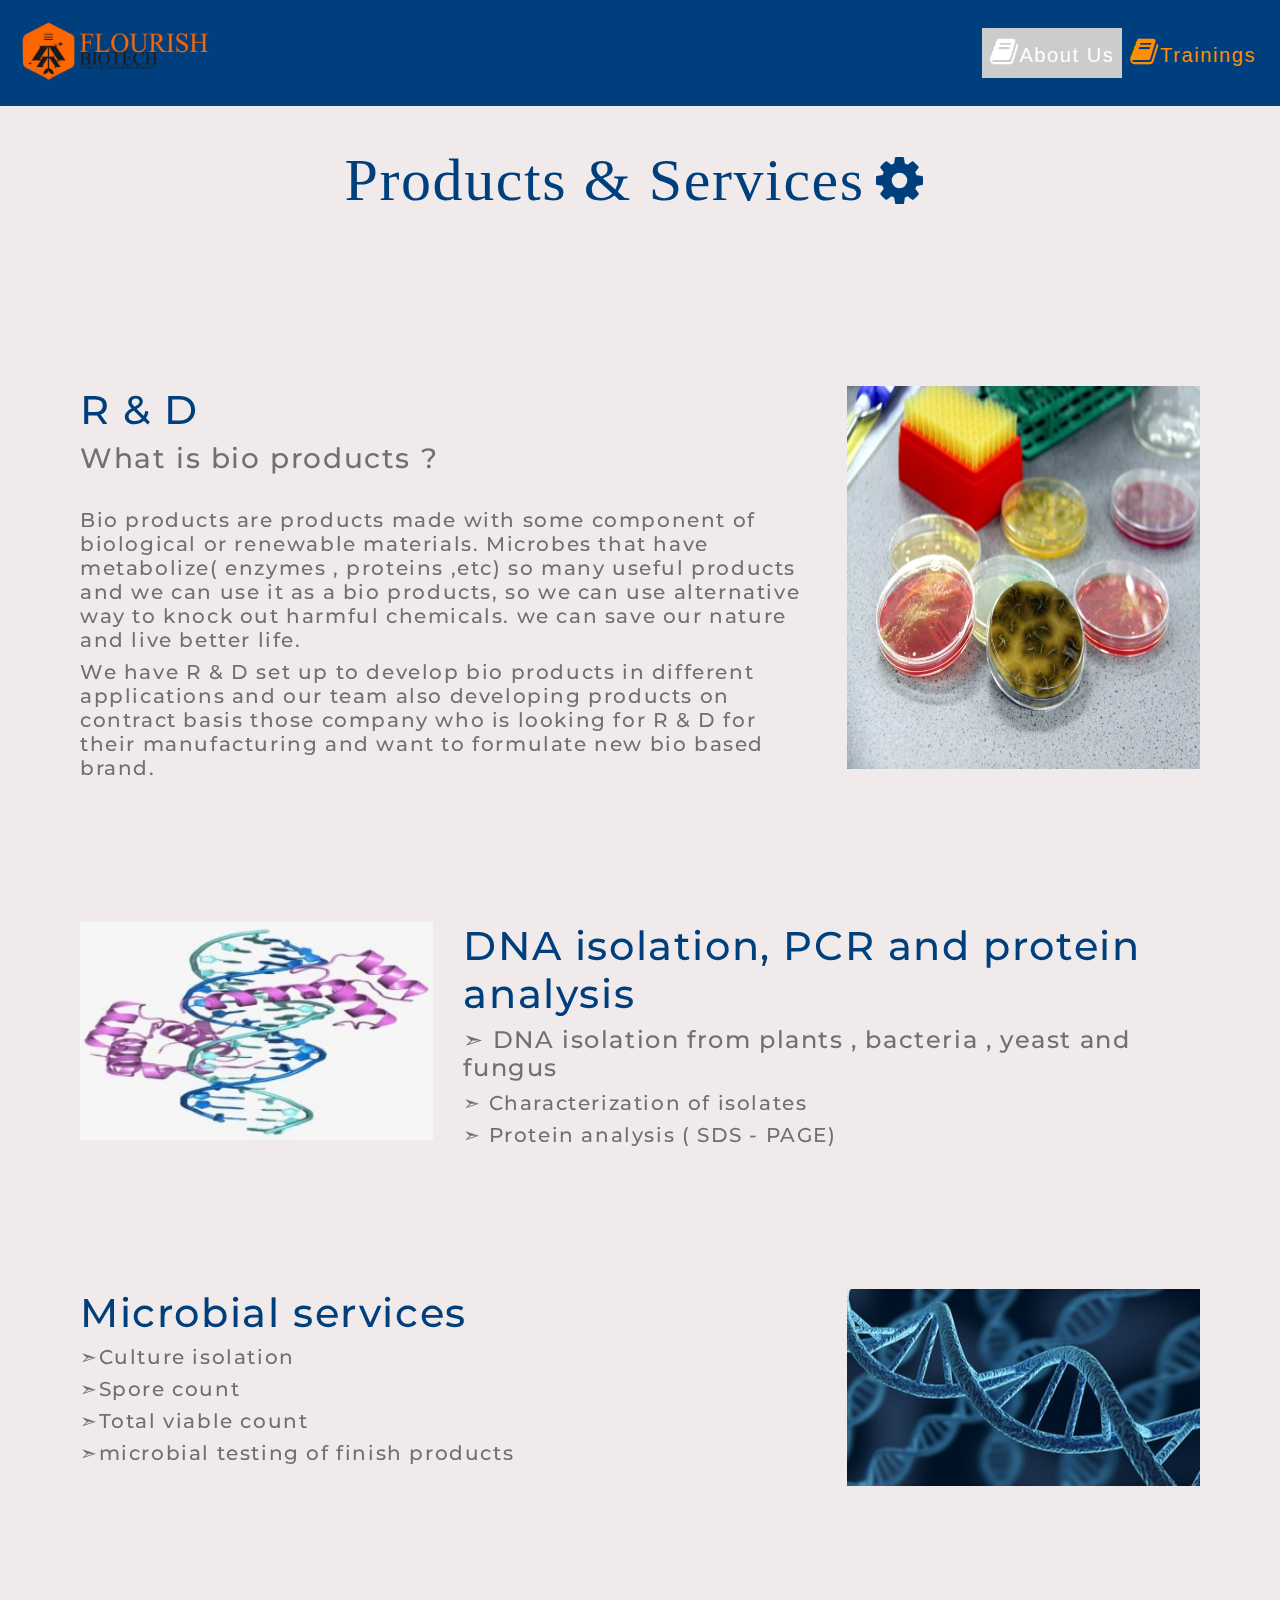
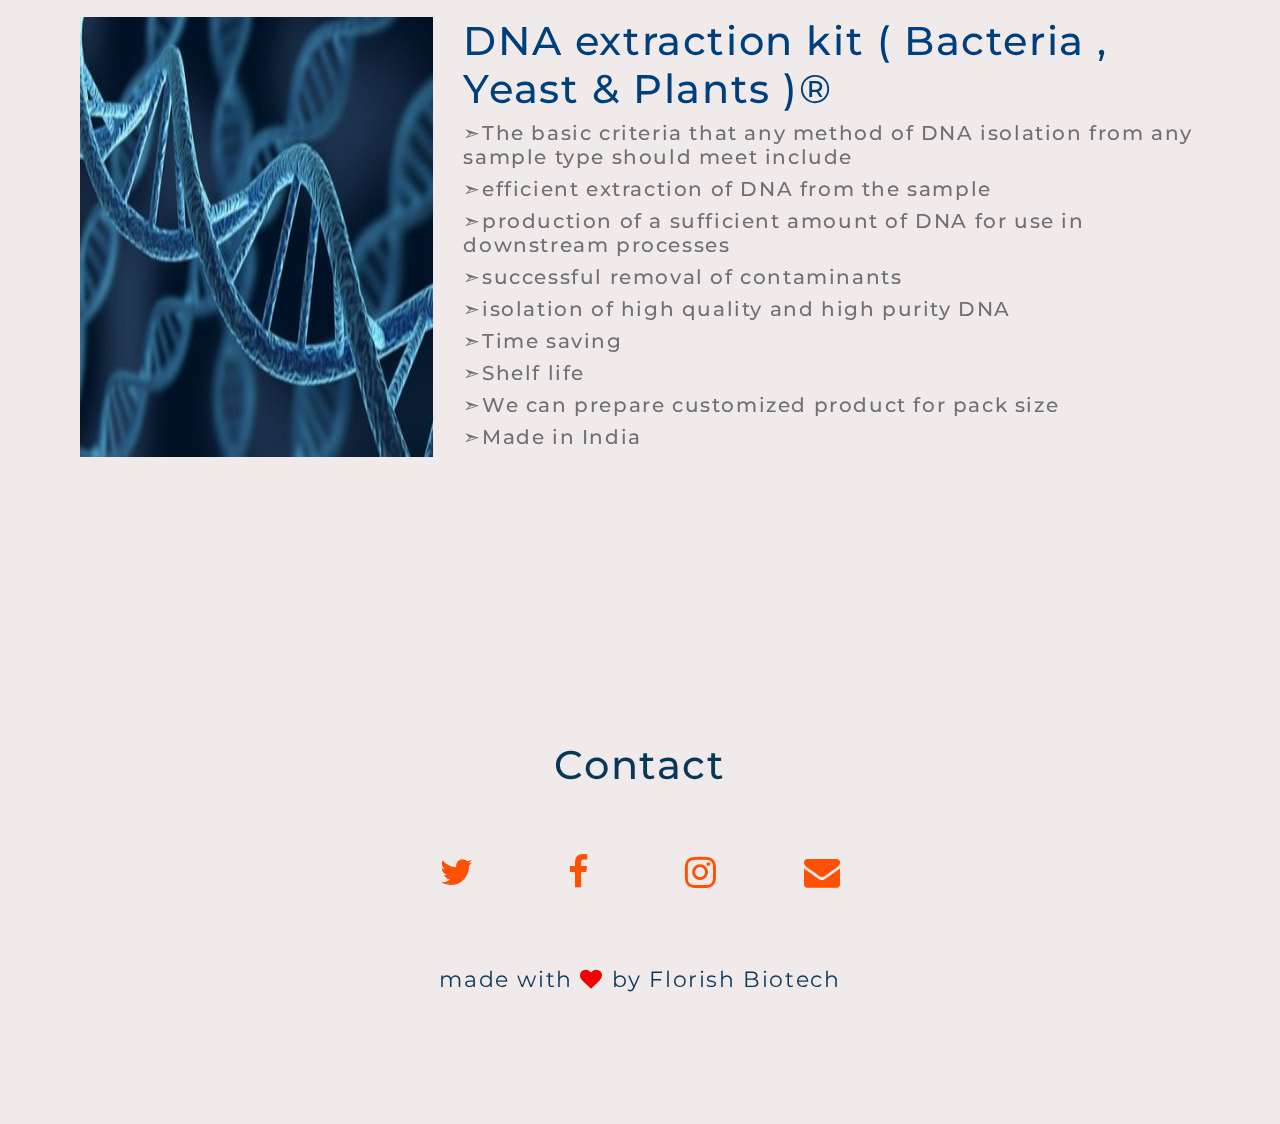
==== services.html @ 5c21b382 "csss" ====
<html>
  <head>
      <title>FLORISH BIOTECH</title>
      <meta charset="utf-8">
      <meta name="viewport" content="width=device-width, initial-scale=1">

      <script src="https://code.jquery.com/jquery-3.4.1.slim.min.js"
      integrity="sha256-pasqAKBDmFT4eHoN2ndd6lN370kFiGUFyTiUHWhU7k8=" crossorigin="anonymous"></script>
      <link href='https://fonts.googleapis.com/css?family=Montserrat' rel='stylesheet'>
      
       <!--icon-->

      <link rel="stylesheet" href="https://cdnjs.cloudflare.com/ajax/libs/font-awesome/4.7.0/css/font-awesome.min.css">

      <!-- Bootstrap File -->
      <link href="https://stackpath.bootstrapcdn.com/bootstrap/4.4.1/css/bootstrap.min.css" rel="stylesheet"
          integrity="sha384-Vkoo8x4CGsO3+Hhxv8T/Q5PaXtkKtu6ug5TOeNV6gBiFeWPGFN9MuhOf23Q9Ifjh" crossorigin="anonymous">
      <script src="https://stackpath.bootstrapcdn.com/bootstrap/4.4.1/js/bootstrap.min.js"
          integrity="sha384-wfSDF2E50Y2D1uUdj0O3uMBJnjuUD4Ih7YwaYd1iqfktj0Uod8GCExl3Og8ifwB6"
          crossorigin="anonymous"></script>

      <!--custom css-->    
      <link rel="stylesheet" href="css/main.css">
  </head>
  <body>
   <!--nav bar-->

   <header class="header-menu" style="margin-top: 9rem;">

      <nav class="navbar fixed-top navbar-expand-lg navbar-dark" style="background-color: #003f7d;">
          
          <div class="brand-centered">
          <a class="navbar-brand" href="index.html">
              <img src="images/Capture.JPG" width="200" height="80" margin-left="50px" alt="">
          </a>
          </div>
          
          <button class="navbar-toggler" type="button" data-toggle="collapse" data-target="#navbarNav">
              <span class="navbar-toggler-icon"></span>
          </button>
          <div class="collapse navbar-collapse" id="navbarNav">
              <ul class="navbar-nav">
                <li class="nav-item active">
                  <a class="nav-link" href="index.html"><i class="fa fa-book" aria-hidden="true"></i><span style="font-size:20px;">About Us</span>
                       </a>
                </li>
                <li class="nav-item">
                  <a class="nav-link" href="training.html"><i class="fa fa-book" aria-hidden="true"></i><span style="font-size:20px;">Trainings</span></a>
                </li>
               
              </ul>
            </div>
      </nav>
     
  </header>
  <!--grid-->
  <Center><h1 style="font-family: CustomFont; font-size:60px;">Products & Services<i class="fa fa-cog fa-spin fa-6x fa-fw" style= "font-size:55px;" aria-hidden="true"></i></h1></Center>
  <section class="ftco-section about-section">
            
    <div id="about" class="container-fluid">
        <div class="row">
          <div class="col-lg-8 col-sm-12"> 
            <h1><span>R & D</h1>          
            <h3 style="color: #707070;"> What is bio products ?</h3><br>
            <h5 style="color: #707070;"> Bio products are products made with some component of biological or renewable materials. Microbes that have metabolize( enzymes , proteins ,etc) so many useful products and we can use it as a bio products, so we can use alternative way to knock out harmful chemicals. we can save our nature and live better life.</h5>
            <h5 style="color: #707070;">We have R & D set up to develop bio products in different applications and our team also developing products on contract basis those company who is looking for R & D for their manufacturing and want to formulate  new bio based brand.</h5><br> 
          </div>
          <div class="col-lg-4 col-sm-12">
            <span> <a href="#"></a>
              <img src="images/1.jpg" id="main" width="100%" height="90%" alt=""></a></span>
          </div>
          
        </div>
      </div>
      <div id="about" class="container-fluid">
        <div class="row">
          
            <div class="col-lg-4 col-sm-12">
              <span> <a href="#"></a>
                <img src="images/2.jpg" id="main" width="100%"  alt=""></a></span>
            </div><br>
            <div class="col-lg-8 col-sm-12">
            <h1>DNA isolation, PCR and protein analysis</h1>
            <h4 style="color: #707070;"> <span>&#10147;</span>	DNA isolation from plants , bacteria , yeast and fungus </h4>
            <h5 style="color: #707070;"> <span>&#10147;</span>	Characterization of isolates </h5>
            <h5 style="color: #707070;"> <span>&#10147;</span>	Protein analysis ( SDS - PAGE)</h5><br> 
          </div>
          
          
        </div>
      </div>

      <div id="about" class="container-fluid">
        <div class="row">
          <div class="col-lg-8 col-sm-12">
            <h1>Microbial services</h1>
            <h5 style="color: #707070;"><span>&#10147;</span>Culture isolation </h5>
            <h5 style="color: #707070;"><span>&#10147;</span>Spore count </h5>
            <h5 style="color: #707070;"><span>&#10147;</span>Total viable count </h5>
            <h5 style="color: #707070;"><span>&#10147;</span>microbial testing of finish products  </h5><br> 
          </div>
          <div class="col-lg-4 col-sm-12">
            <span> <a href="#"></a>
              <img src="images/3.jpg" id="main" width="100%" height="90%" alt=""></a></span>
          </div>
          
        </div>
      </div>

      <div id="about" class="container-fluid">
        <div class="row">
          
            <div class="col-lg-4 col-sm-12">
              <span> <a href="#"></a>
                <img src="images/3.jpg" id="main" width="100%" height="100%" alt=""></a></span>
            </div>
            <div class="col-lg-8 col-sm-12">
            <h1>DNA extraction kit ( Bacteria , Yeast &  Plants )<span>&#174;</span></h1>
            <h5 style="color: #707070;"><span>&#10147;</span>The basic criteria that any method of DNA isolation from any sample type should meet include</h5>
            <h5 style="color: #707070;"><span>&#10147;</span>efficient extraction of DNA from the sample</h5>
            <h5 style="color: #707070;"><span>&#10147;</span>production of a sufficient amount of DNA for use in downstream processes</h5>
            <h5 style="color: #707070;"><span>&#10147;</span>successful removal of contaminants</h5>
            <h5 style="color: #707070;"><span>&#10147;</span>isolation of high quality and high purity DNA</h5>
            <h5 style="color: #707070;"><span>&#10147;</span>Time saving </h5>
            <h5 style="color: #707070;"><span>&#10147;</span>Shelf life </h5>
            <h5 style="color: #707070;"><span>&#10147;</span>We can prepare customized product for pack size </h5>
            <h5 style="color: #707070;"><span>&#10147;</span>Made in India</h5>
          </div>
          
          
        </div>
      </div>
    </section>

   

    


 

<!--footer section-->
<section id="footer">
<footer class="ftco-footer ftco-bg-dark ftco-section " >
  <div class="container-2">
    <div class="row mb-5 justify-content-center">
      <div class="col-md-5 text-center">
        
        <div class="ftco-footer-widget">
          <h2 class="mb-3"><span style=" font-size:40px; color: #093758;">Contact</span></h2>
        </div>
      </div>
    </div>
    <div class="row">
      <div class="col-md-12 text-center">
        <div class="ftco-footer-widget mb-4">
          <div class="icon-bar-2">
              <div class="d-flex justify-content-center">
              <a href=""><i class="fa fa-twitter"></i></a> 
              <a href=""><i class="fa fa-facebook"></i></a> 
              <a href=""><i class="fa fa-instagram"></i></a>
              <a href=""><i class="fa fa-envelope"></i></a> 
              </div>
            </div>
        </div>
      </div>
    </div>
    <div class="container-4 mt-xl-">
      <div class="row pt-xl-5">
        <div class="col-md-12 text-center">
          <p style="font-size:22px; color: #093758;">
  made with <i class="fa fa-heart" aria-hidden="true" style="color:#ee0606;"></i> by Florish Biotech
          </p>
        </div>
      </div>
      </div>

  </div>
</footer>
</section>


    <script src="js/main.js"></script>
    <script src="js/scrollax.min.js"></script>
    <script src="js/bootstrap.min.js"></script>
    <script src="js/jquery.min.js"></script>
  </body>
  </html>
---- css/main.css ----
* {
  box-sizing: border-box;
}




  .card:hover .overlay {
    -webkit-transform: scale(1);
    -ms-transform: scale(1);
    transform: scale(1);
    object-fit: fill;
  }
  .overlay {
    position: absolute;
    bottom: 0;
    left: 0;
    right: 0;
    background-color: #008CBA;
    overflow: hidden;
    width: 100%;
    height: 100%;
    -webkit-transform: scale(0);
    -ms-transform: scale(0);
    transform: scale(0);
    -webkit-transition: .3s ease;
    transition: .3s ease;
  }

body{
    padding: 0;
    background-color:rgb(240, 234, 234);
    color: #808080;
    letter-spacing: 0.1rem;
    margin: 0;
    height: 100%;
    font-family:"Montserrat" ;
}
.container{
    transform: translate(-50%, -50%);
    top: 50%;
    left: 50%;
    display: block;
    position: absolute;
    max-width: 300px;
  }

html{
    scroll-behavior: smooth;
    height: 100%;
}
h1{
  color: #003f7d;
}


.header-menu{
        font-family: 'Poppins', sans-serif;
}

.header-menu .navbar-brand{
    font-size: 100px;
    color: #707070;
    
}

.header-menu .navbar-nav .nav-link{
    font-size:30px;
    font-weight: 400;
    color: #ff8e00;
}

.header-menu .navbar-expand-lg .navbar-collapse{
    justify-content: flex-end;
}

.navbar-collapse{
    text-align: center;
}

.header-menu .navbar-nav  .button:hover{
    background: white;
}
.container-fluid {
    padding: 60px 50px;
    padding-top: 50px;
  }
  
  .dot {
    cursor: pointer;
    height: 15px;
    width: 15px;
    margin: 0 2px;
    background-color: #bbb;
    border-radius: 50%;
    display: inline-block;
    transition: background-color 0.6s ease;
  }
  .dot-container {
    text-align: center;
    padding: 20px;
    background: #152226;
}
.prev:hover, .next:hover {
    background-color: rgba(0,0,0,0.8);
  }
  .next {
    position: absolute;
    right: 0;
    border-radius: 3px 0 0 3px;
  }
  .prev, .next {
    cursor: pointer;
    position: absolute;
    top: 50%;
    width: auto;
    margin-top: -30px;
    padding: 16px;
    color: rgb(82, 74, 74);
    font-weight: bold;
    font-size: 20px;
    border-radius: 0 3px 3px 0;
    user-select: none;
  }
  
  ol,
ul,
dl {
  margin-top: 0;
  margin-bottom: 1rem; }
  .list-unstyled {
    padding-left: 0;
    list-style: none; }
  
    @media screen and (max-width: 768px) {
        .col-sm-5 {
          text-align: center;
          margin: 25px 0;
        }
        .btn-lg {
          width: 100%;
          margin-bottom: 35px;
        }
        
       
       }
       @media screen and (max-width: 480px) {
        .logo {
          font-size: 150px;
        }
        .h3 {
          font-size: 20px;
        }
        
      }
      .icon-bar-2 a{
        
        float: left;
        width: 10%;
        text-align: center;
        padding: 1px 0;
        transition: all 0.3s ease;
        color: #ff5003;
        font-size: 36px;
        margin-left: 0px;
      }
    
      .icon-bar-2 a:hover {
        background-color:#003f7d;
        color:#ff8e00;
        font-size: 50px;
      }
      @media screen and (max-width: 480px){
        .icon-bar-2 a:hover {
          background: color #003f7d;;
          color:#ff8e00;
          font-size: 30px;
        }
      }

      .accordion {
        background-color: #003f7d;
        color: b;
        cursor: pointer;
        padding: 18px;
        width: 100%;
        border:1px solid black;
        text-align: left;
        outline: none;
        font-size: 15px;
        transition: 0.4s;
        
      }
      .active, .accordion:hover {
        background-color: #ccc;
      }
      
      .panel {
        padding: 0 18px;
        background-color: white;
        max-height: 0;
        overflow: hidden;
        transition: max-height 0.2s ease-out;
      }


      






      .owl-carousel {
        position: relative; }
        .owl-carousel .owl-item {
          opacity: .4; }
          .owl-carousel .owl-item.active {
            opacity: 1; }
        .owl-carousel .owl-nav {
          position: absolute;
          top: 50%;
          width: 100%; }

          body:after {
            position: fixed;
            top: -150px;
            right: -50px;
            bottom: 0;
            content: '';
            width: 400px;
            height: 600px;
            border: 2px solid rgba(255, 255, 255, 0.05);
            z-index: -1;
            -webkit-transform: rotate(-30deg);
            -moz-transform: rotate(-30deg);
            -ms-transform: rotate(-30deg);
            -o-transform: rotate(-30deg);
            transform: rotate(-30deg);
          }
    body:before {
      position: fixed;
      top: 500px;
      left: -100px;
      bottom: 0;
      content: '';
      width: 400px;
      height: 400px;
      border: 2px solid rgba(255, 255, 255, 0.05);
      z-index: -1;
      -webkit-transform: rotate(20deg);
      -moz-transform: rotate(20deg);
      -ms-transform: rotate(20deg);
      -o-transform: rotate(20deg);
      transform: rotate(20deg); }



        .card {
          box-shadow: 10px 14px 18px 10px rgb(252, 250, 250);
          max-width: 300px;
          margin: auto;
          text-align: center;
          margin-bottom: auto;
          margin-top: 90px; 
          background-color: rgb(245, 238, 238);
          height:min-content;
        }
        .price {
          color: grey;
          font-size: 22px;
        }
        .frame .card{
          margin: fixed;
        }
        
        .card button {
          border: none;
          outline: 0;
          padding : 12px;
          color: white;
          background-color: #003f7d;
          text-align: center;
          cursor: pointer;
          width: 100%;
          font-size: 25px;
      
          position: relative;

        }
        
        .card button:hover {
          opacity: 0.5;
        }



        .h1{
          margin-bottom: 30px;
        }
        .fa-thumb-tack{
          height: 50px;
        }
       
       
        .ftco-footer {
          
          left: 0;
          bottom: 0;
          width: 100%;
        }
      
        .columns{
          float: left;
          width: 33%;
        }
          
          .ftco-section {
            padding: 7em 0; }
          
           
          #footer {
            clear: both;
            position: relative;
            height: 72px;
          }
          @media only screen and (max-width:  768px) {
            .columns {
              width: 100%;
            }
          }
.container-3{
   padding-top: 0px;
   position: relative;
   right: 0;
   bottom: 0;
   background-size: contain; 
}



.ftco-section {
  margin-top: 0px;
}

          .ml3 {
            font-weight: 900;
            font-size: 3.5em;
          }
          @media only screen and (max-width:  480px){         
          .fa-twitter{
            margin-left: -120px;
          }
          .fa-facebook{
            margin-left: -60px;
          }
          .fa-envelope{
            margin-left: 60px;
          }
          .fa-instagram{
            margin-left: 20px;
          }
        }
        .row {
          margin-left: 15px;
          margin-right: 15px;
        }
        @media only screen and (max-width:  786px){
          .col-sm-5{

            height: 370;
          }
        }
        @media only screen and (max-width:  480px)
        {
          .col-sm-6.img{

            height: 370px;
            width: auto;
          }
        }
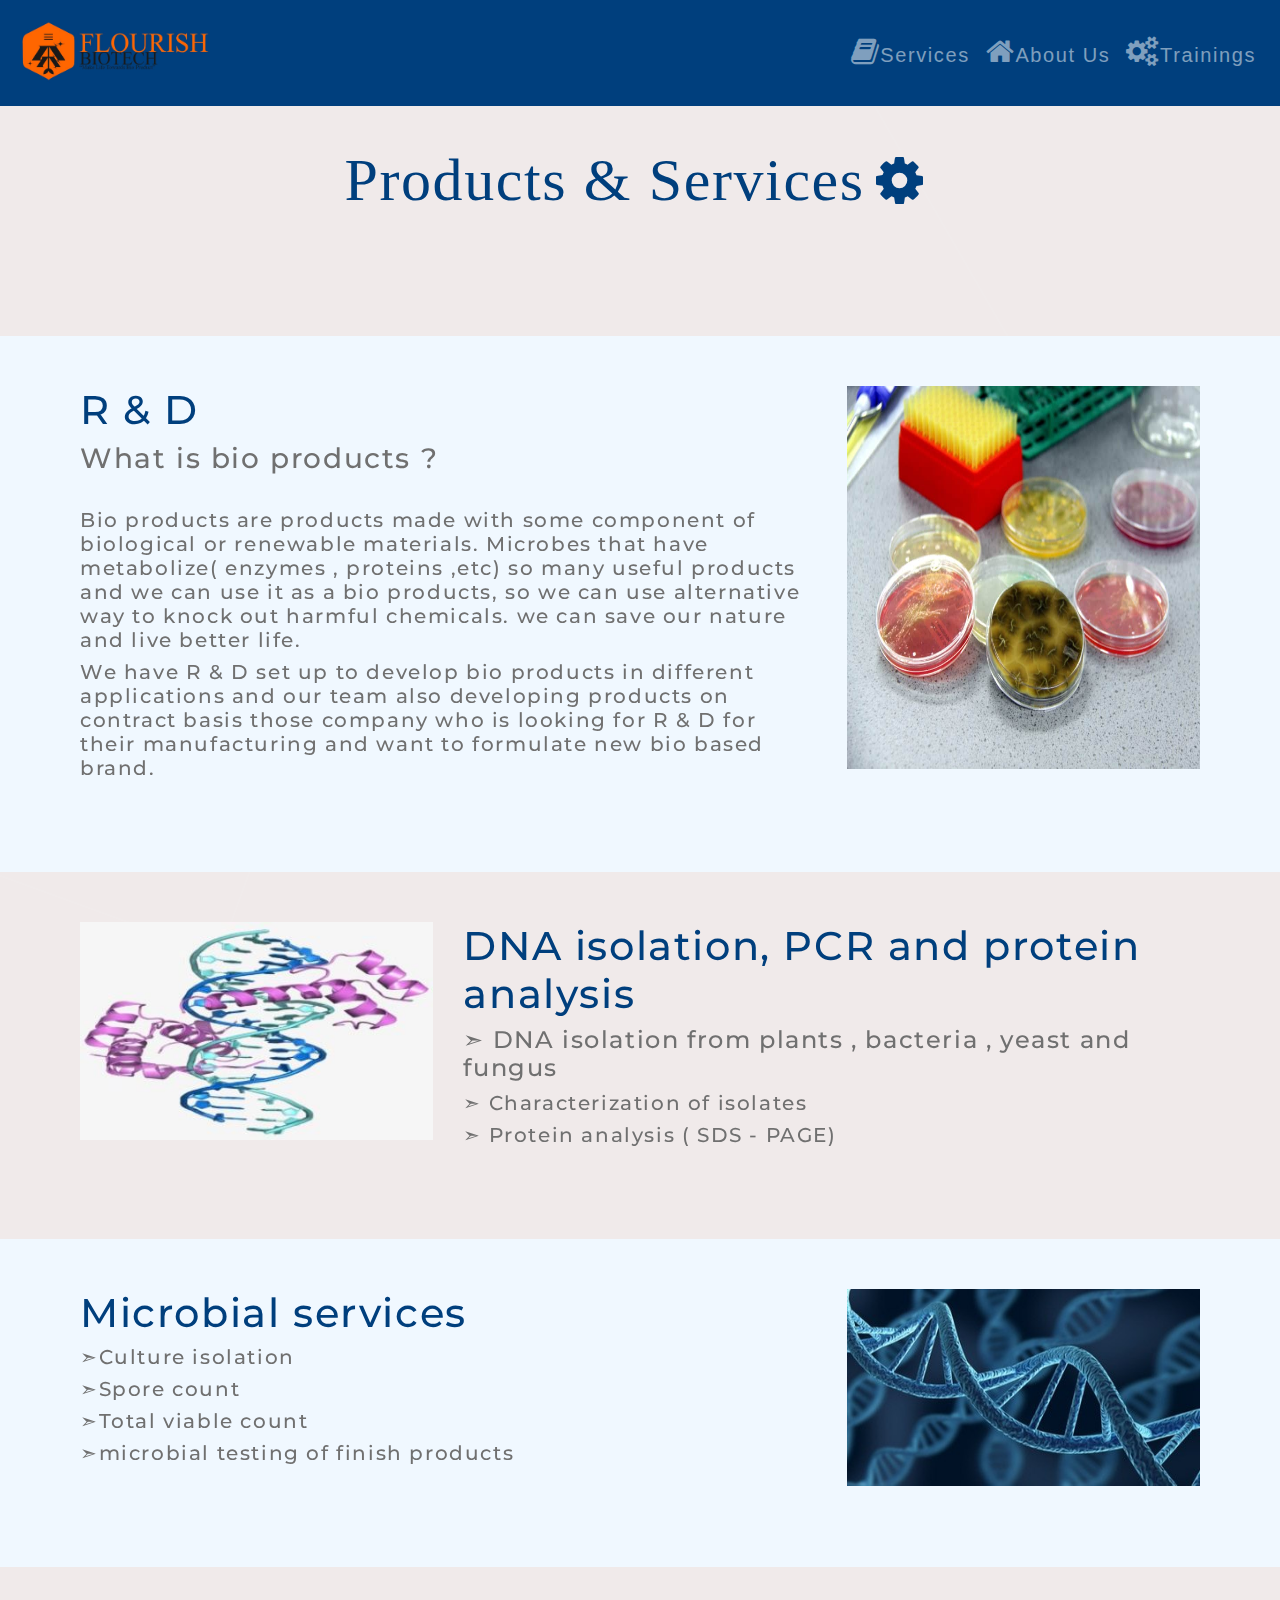
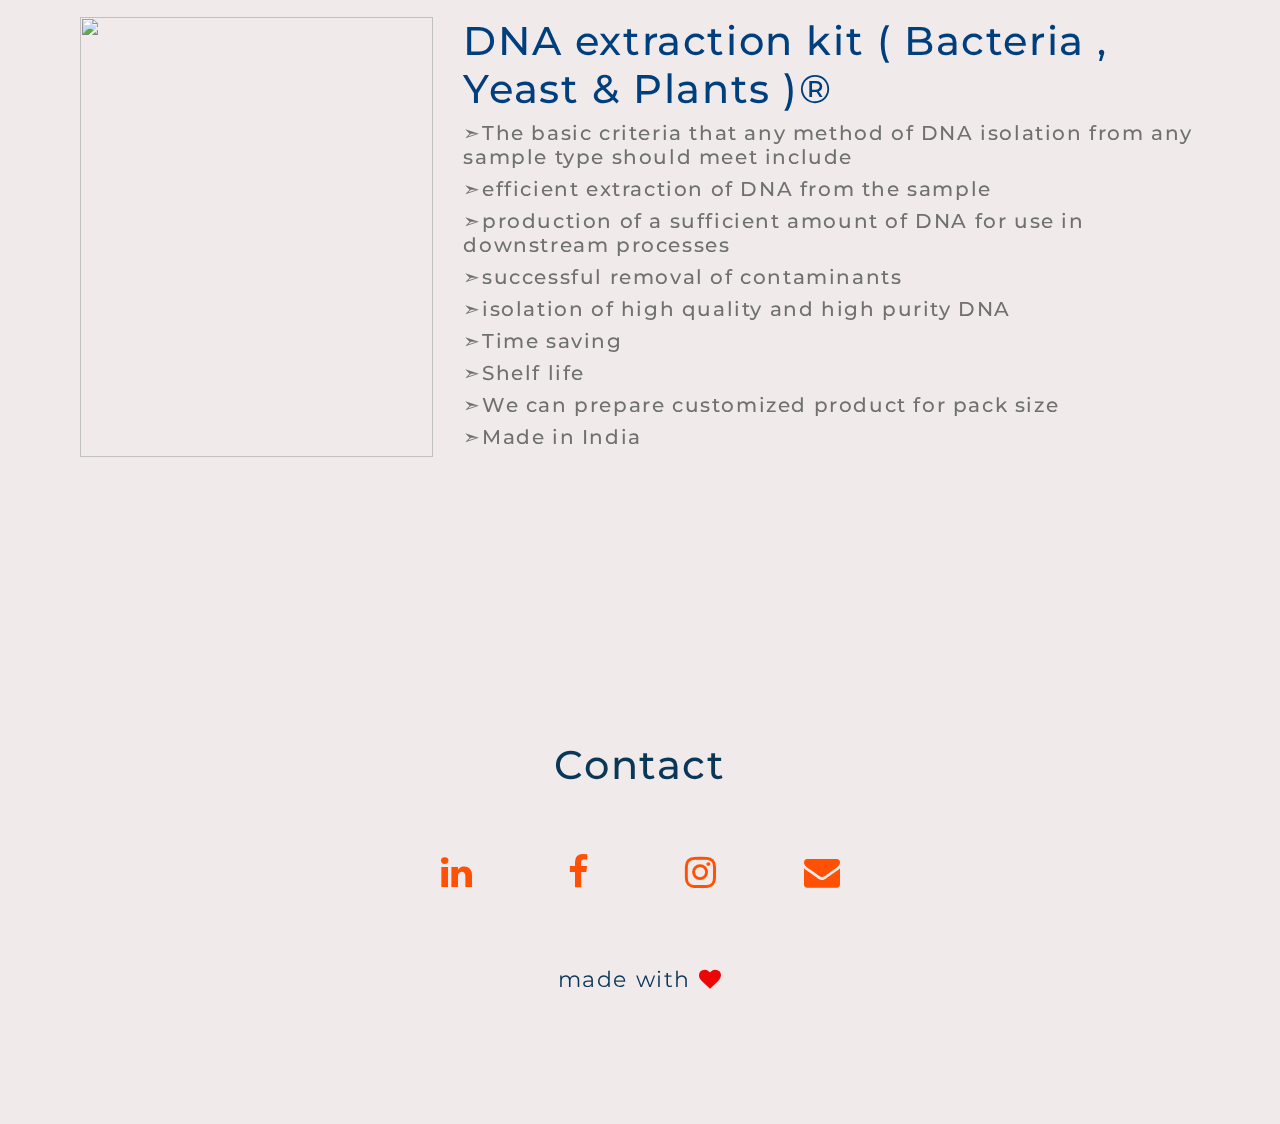
==== commit fe12e682: "req. changes" ====
--- a/services.html
+++ b/services.html
@@ -42,12 +42,16 @@
           <div class="collapse navbar-collapse" id="navbarNav">
               <ul class="navbar-nav">
                 <li class="nav-item active">
-                  <a class="nav-link" href="index.html"><i class="fa fa-book" aria-hidden="true"></i><span style="font-size:20px;">About Us</span>
+                  <li class="nav-item">
+                    <a class="nav-link" href="#"><i class="fa fa-book" aria-hidden="true"></i><span style="font-size:20px;">Services</span></a>
+                  </li>
+                  <a class="nav-link" href="index.html"><i class="fa fa-home" aria-hidden="true"></i><span style="font-size:20px;">About Us</span>
                        </a>
                 </li>
                 <li class="nav-item">
-                  <a class="nav-link" href="training.html"><i class="fa fa-book" aria-hidden="true"></i><span style="font-size:20px;">Trainings</span></a>
+                  <a class="nav-link" href="training.html"><i class="fa fa-cogs" aria-hidden="true"></i><span style="font-size:20px;">Trainings</span></a>
                 </li>
+                
                
               </ul>
             </div>
@@ -58,7 +62,7 @@
   <Center><h1 style="font-family: CustomFont; font-size:60px;">Products & Services<i class="fa fa-cog fa-spin fa-6x fa-fw" style= "font-size:55px;" aria-hidden="true"></i></h1></Center>
   <section class="ftco-section about-section">
             
-    <div id="about" class="container-fluid">
+    <div id="about" style="background-color: aliceblue;" class="container-fluid">
         <div class="row">
           <div class="col-lg-8 col-sm-12"> 
             <h1><span>R & D</h1>          
@@ -91,7 +95,7 @@
         </div>
       </div>
 
-      <div id="about" class="container-fluid">
+      <div id="about" style="background-color: aliceblue;" class="container-fluid">
         <div class="row">
           <div class="col-lg-8 col-sm-12">
             <h1>Microbial services</h1>
@@ -113,7 +117,7 @@
           
             <div class="col-lg-4 col-sm-12">
               <span> <a href="#"></a>
-                <img src="images/3.jpg" id="main" width="100%" height="100%" alt=""></a></span>
+                <img src="#" id="main" width="100%" height="100%" alt=""></a></span>
             </div>
             <div class="col-lg-8 col-sm-12">
             <h1>DNA extraction kit ( Bacteria , Yeast &  Plants )<span>&#174;</span></h1>
@@ -157,10 +161,10 @@
         <div class="ftco-footer-widget mb-4">
           <div class="icon-bar-2">
               <div class="d-flex justify-content-center">
-              <a href=""><i class="fa fa-twitter"></i></a> 
-              <a href=""><i class="fa fa-facebook"></i></a> 
-              <a href=""><i class="fa fa-instagram"></i></a>
-              <a href=""><i class="fa fa-envelope"></i></a> 
+              <a href="https://www.linkedin.com/in/flourish-biotech-017682237/"><i class="fa fa-linkedin"></i></a> 
+              <a href="https://www.facebook.com/Flourish-Biotech-109183965096941"><i class="fa fa-facebook"></i></a> 
+              <a href="https://www.instagram.com/flourishbiotech/"><i class="fa fa-instagram"></i></a>
+              <a href="mailto:flourishbiotech71@gmail.com"><i class="fa fa-envelope"></i></a> 
               </div>
             </div>
         </div>
@@ -170,7 +174,7 @@
       <div class="row pt-xl-5">
         <div class="col-md-12 text-center">
           <p style="font-size:22px; color: #093758;">
-  made with <i class="fa fa-heart" aria-hidden="true" style="color:#ee0606;"></i> by Florish Biotech
+  made with <i class="fa fa-heart" aria-hidden="true" style="color:#ee0606;"></i> 
           </p>
         </div>
       </div>
--- a/css/main.css
+++ b/css/main.css
@@ -68,7 +68,7 @@
 .header-menu .navbar-nav .nav-link{
     font-size:30px;
     font-weight: 400;
-    color: #ff8e00;
+    
 }
 
 .header-menu .navbar-expand-lg .navbar-collapse{
@@ -110,19 +110,7 @@
     right: 0;
     border-radius: 3px 0 0 3px;
   }
-  .prev, .next {
-    cursor: pointer;
-    position: absolute;
-    top: 50%;
-    width: auto;
-    margin-top: -30px;
-    padding: 16px;
-    color: rgb(82, 74, 74);
-    font-weight: bold;
-    font-size: 20px;
-    border-radius: 0 3px 3px 0;
-    user-select: none;
-  }
+  
   
   ol,
 ul,
@@ -381,6 +369,7 @@
           }
         }  
         
+        
 
        
 
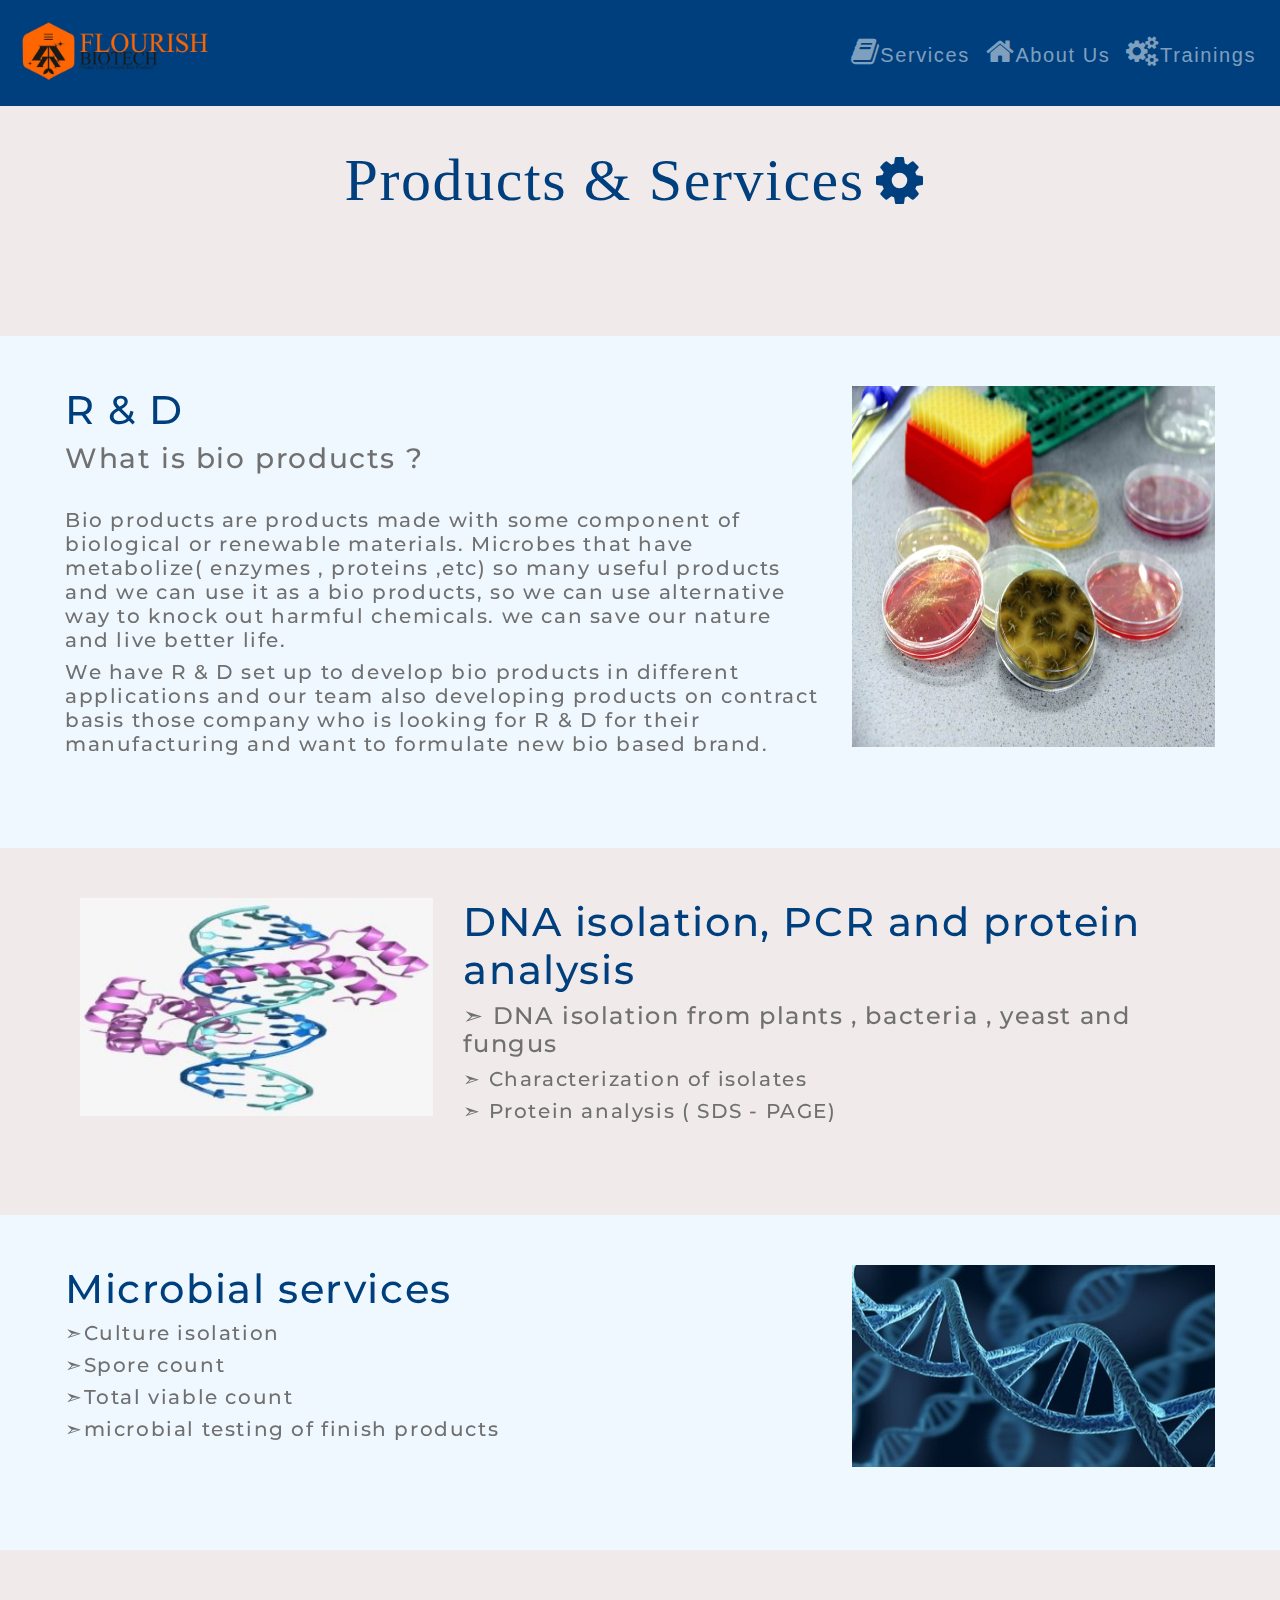
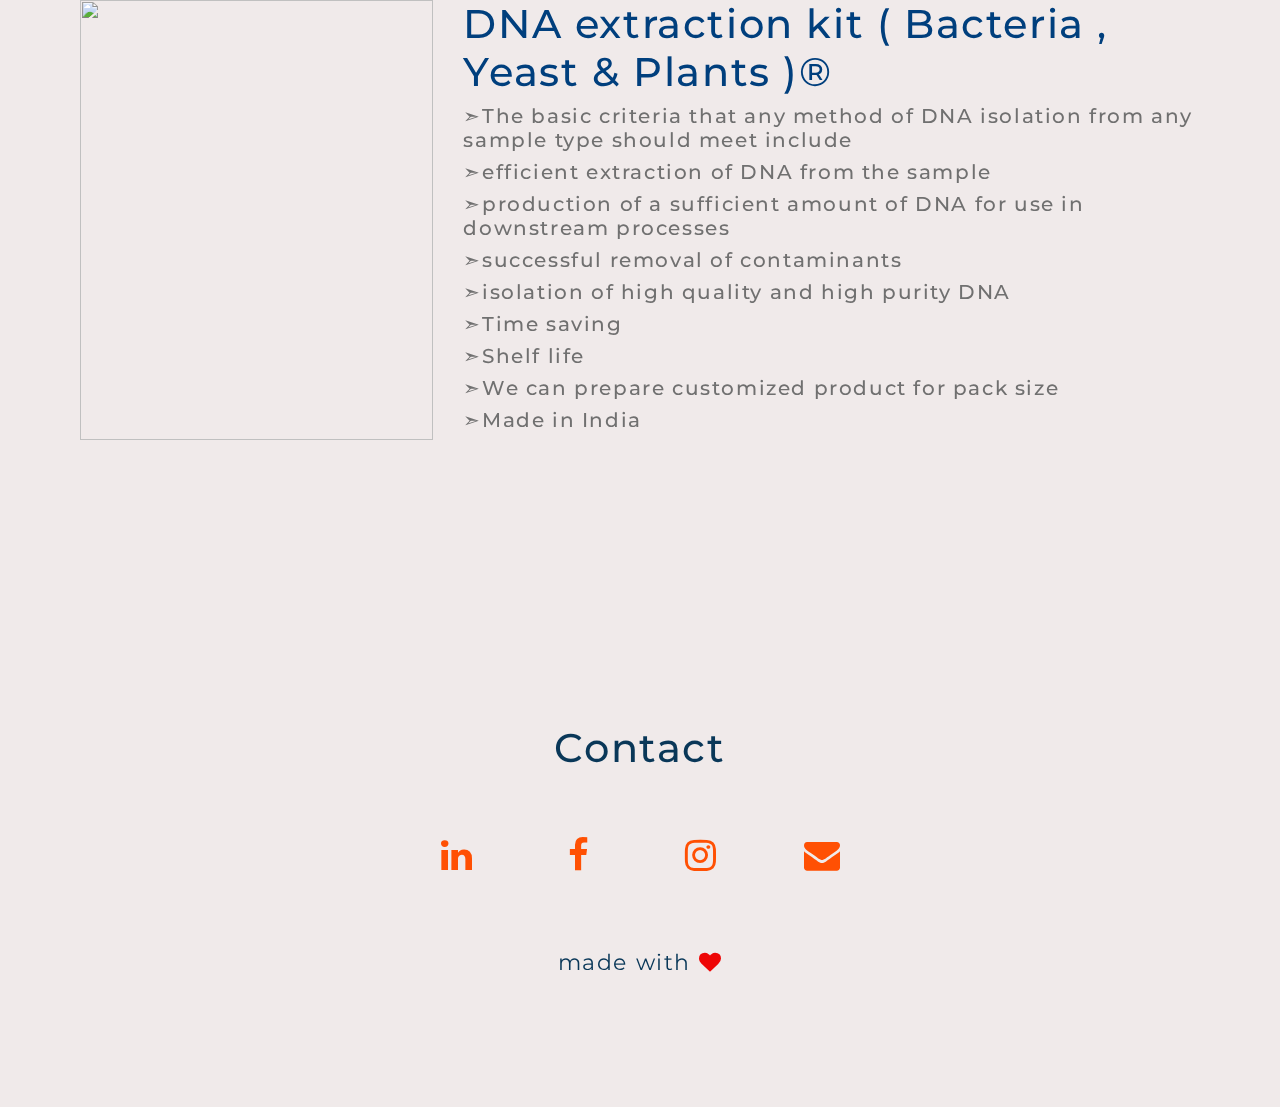
==== commit 26f3e70d: "flex fixed for mobile view" ====
--- a/services.html
+++ b/services.html
@@ -1,7 +1,7 @@
 
 <html>
   <head>
-      <title>FLORISH BIOTECH</title>
+      <title>FLOURISH BIOTECH</title>
       <meta charset="utf-8">
       <meta name="viewport" content="width=device-width, initial-scale=1">
 
@@ -63,7 +63,7 @@
   <section class="ftco-section about-section">
             
     <div id="about" style="background-color: aliceblue;" class="container-fluid">
-        <div class="row">
+        <div class="row box">
           <div class="col-lg-8 col-sm-12"> 
             <h1><span>R & D</h1>          
             <h3 style="color: #707070;"> What is bio products ?</h3><br>
@@ -79,7 +79,6 @@
       </div>
       <div id="about" class="container-fluid">
         <div class="row">
-          
             <div class="col-lg-4 col-sm-12">
               <span> <a href="#"></a>
                 <img src="images/2.jpg" id="main" width="100%"  alt=""></a></span>
@@ -96,7 +95,7 @@
       </div>
 
       <div id="about" style="background-color: aliceblue;" class="container-fluid">
-        <div class="row">
+        <div class="row box">
           <div class="col-lg-8 col-sm-12">
             <h1>Microbial services</h1>
             <h5 style="color: #707070;"><span>&#10147;</span>Culture isolation </h5>
@@ -190,4 +189,4 @@
     <script src="js/bootstrap.min.js"></script>
     <script src="js/jquery.min.js"></script>
   </body>
-  </html>+  </html>
--- a/css/main.css
+++ b/css/main.css
@@ -337,7 +337,7 @@
             font-size: 3.5em;
           }
           @media only screen and (max-width:  480px){         
-          .fa-twitter{
+          .fa-linkedin{
             margin-left: -120px;
           }
           .fa-facebook{
@@ -367,7 +367,31 @@
             height: 370px;
             width: auto;
           }
-        }  
+        } 
+        .box 
+        {
+          padding: 0px;
+          margin: 0px;
+        } 
+        @media only screen and (max-width:  480px)
+        {
+          .box {
+            padding: 0px;
+            margin: 0px;
+            display: flex;
+            flex-direction: column-reverse;
+          }
+        }
+        @media only screen and (max-width:  786px)
+        {
+          .box {
+            padding: 0px;
+            margin: 0px;
+            display: flex;
+            flex-direction: column-reverse;
+          }
+        }
+
         
         
 
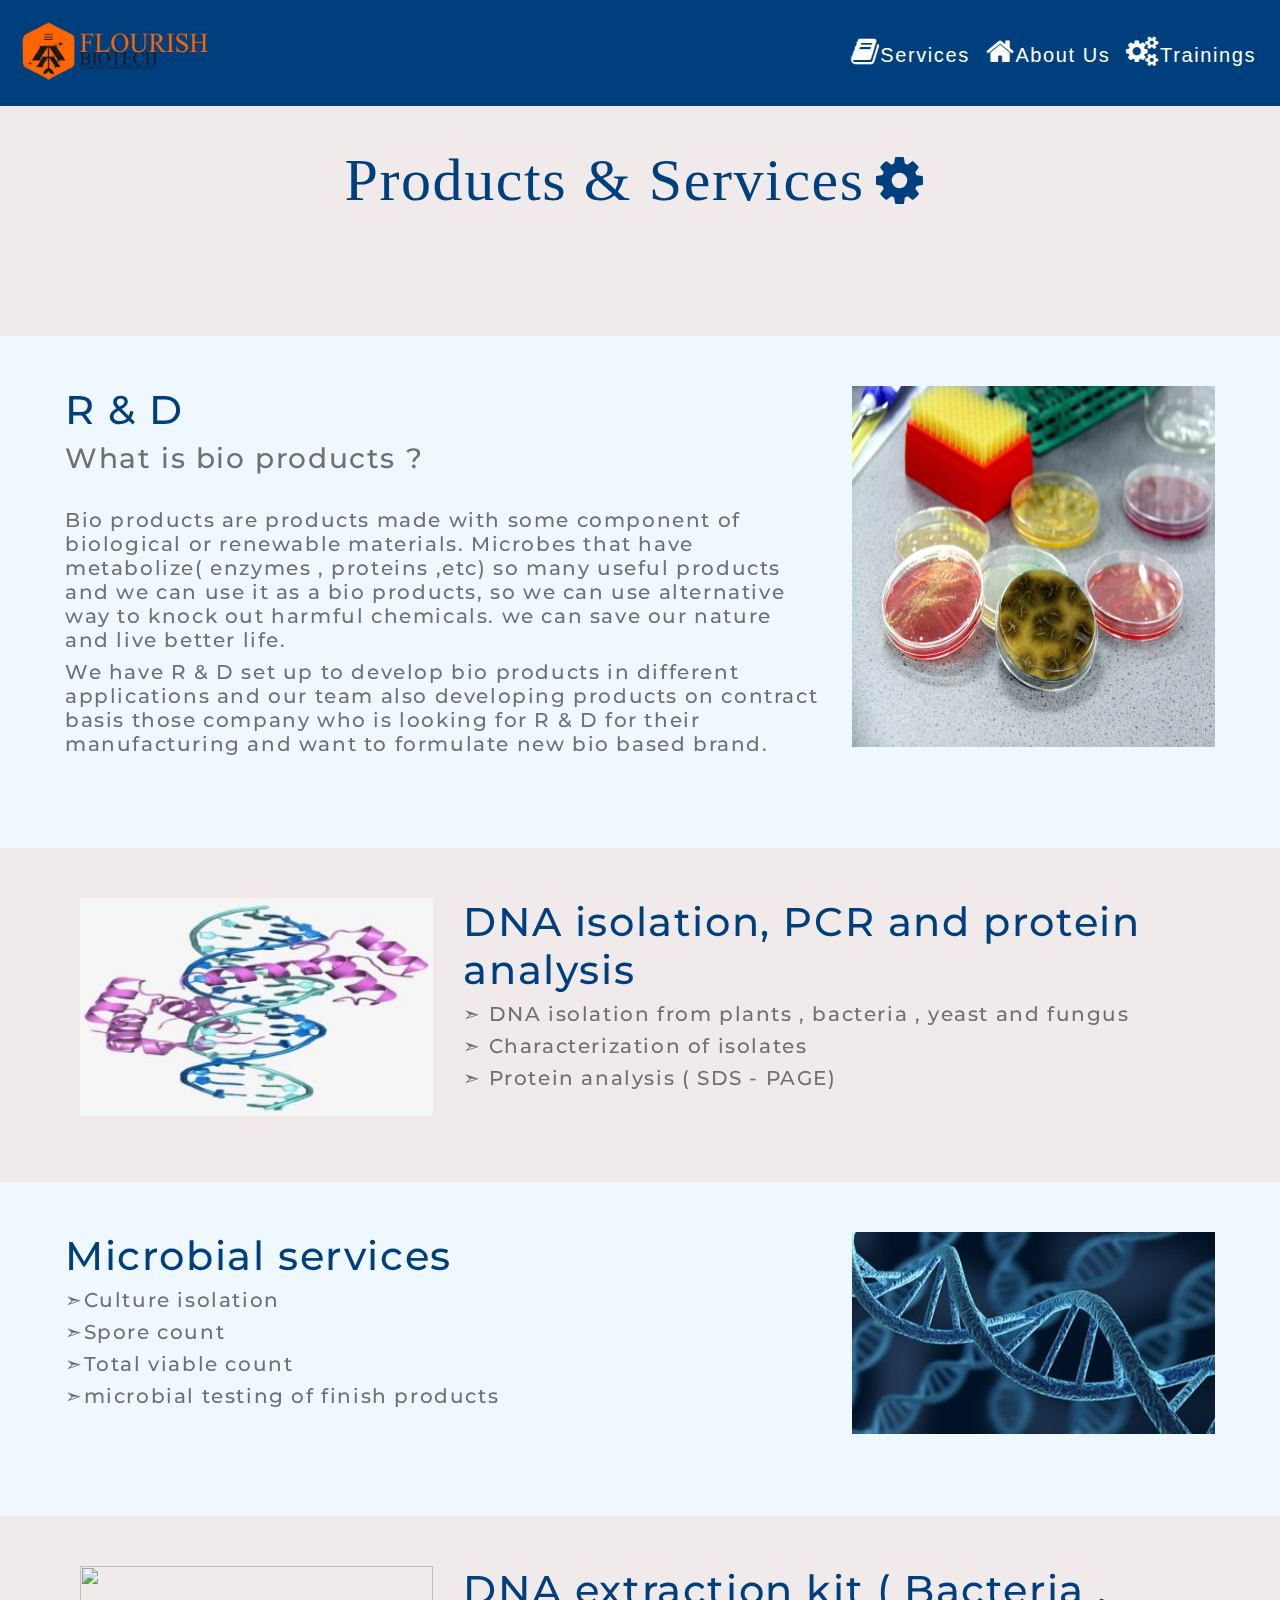
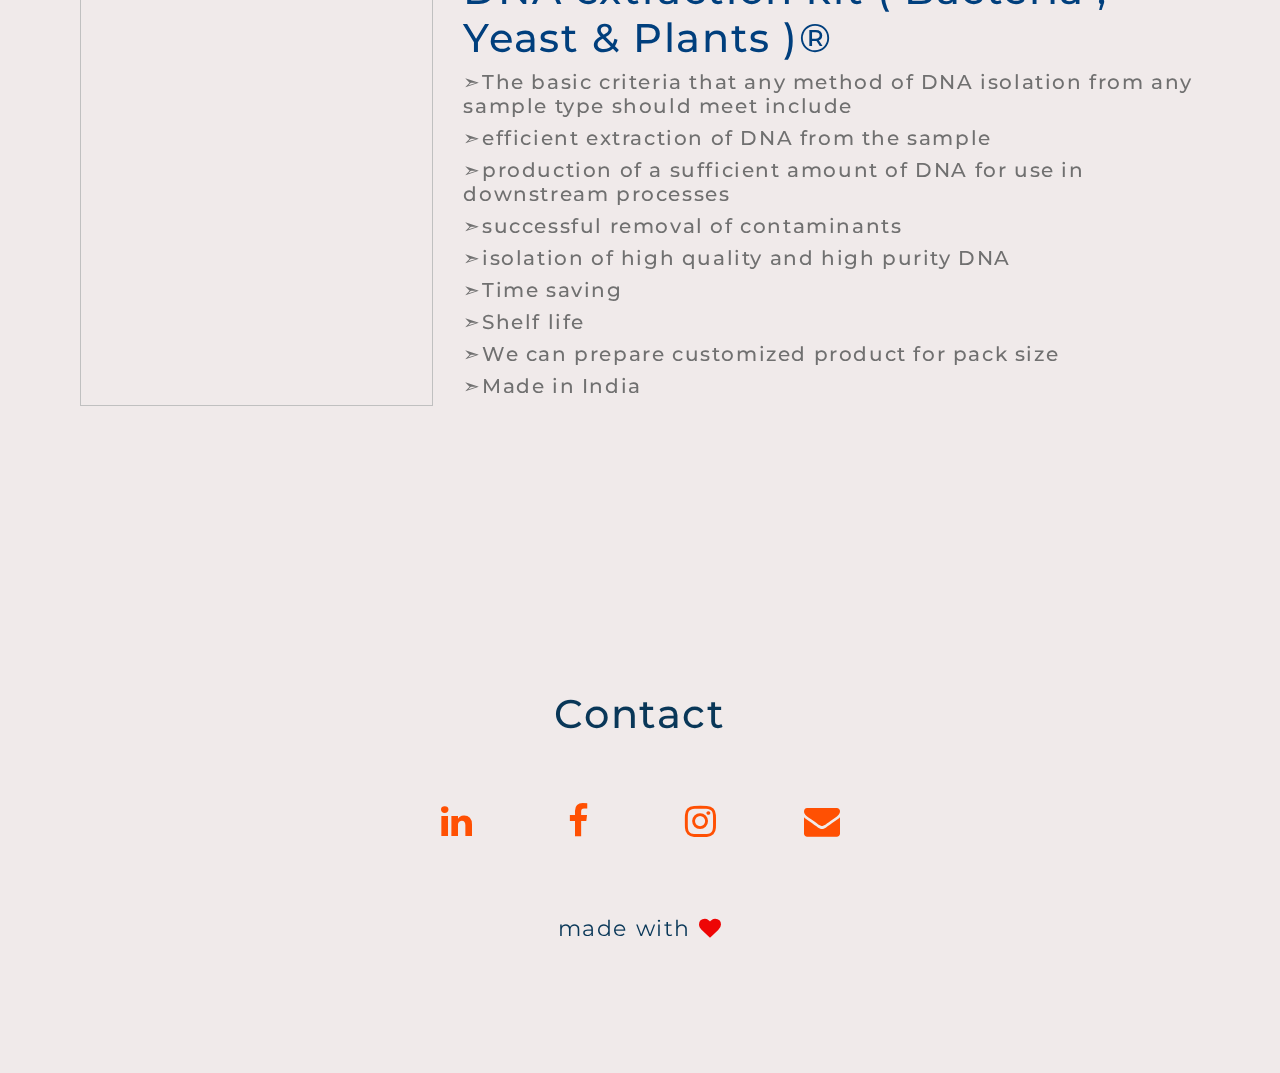
==== commit 5ba75198: "changes" ====
--- a/services.html
+++ b/services.html
@@ -85,7 +85,7 @@
             </div><br>
             <div class="col-lg-8 col-sm-12">
             <h1>DNA isolation, PCR and protein analysis</h1>
-            <h4 style="color: #707070;"> <span>&#10147;</span>	DNA isolation from plants , bacteria , yeast and fungus </h4>
+            <h5 style="color: #707070;"> <span>&#10147;</span>	DNA isolation from plants , bacteria , yeast and fungus </h4>
             <h5 style="color: #707070;"> <span>&#10147;</span>	Characterization of isolates </h5>
             <h5 style="color: #707070;"> <span>&#10147;</span>	Protein analysis ( SDS - PAGE)</h5><br> 
           </div>
--- a/css/main.css
+++ b/css/main.css
@@ -68,6 +68,7 @@
 .header-menu .navbar-nav .nav-link{
     font-size:30px;
     font-weight: 400;
+    color : white;
     
 }
 
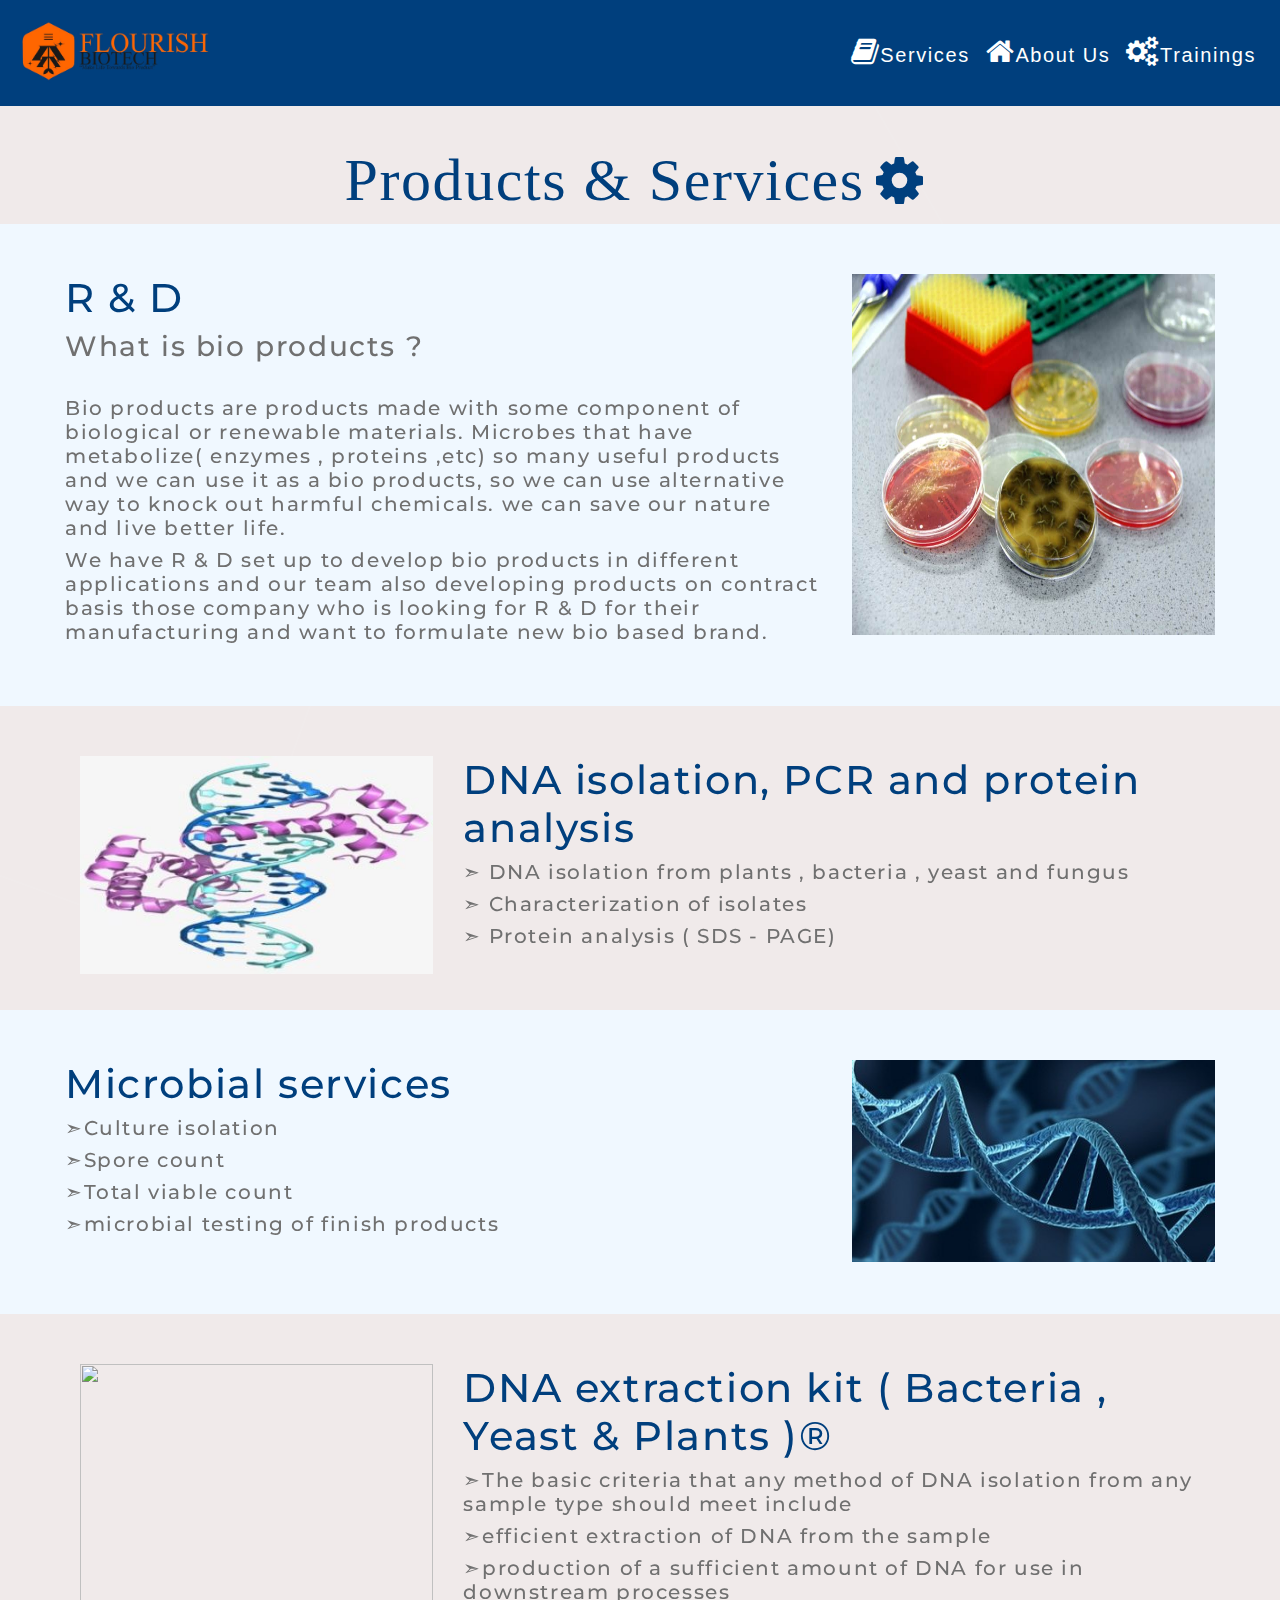
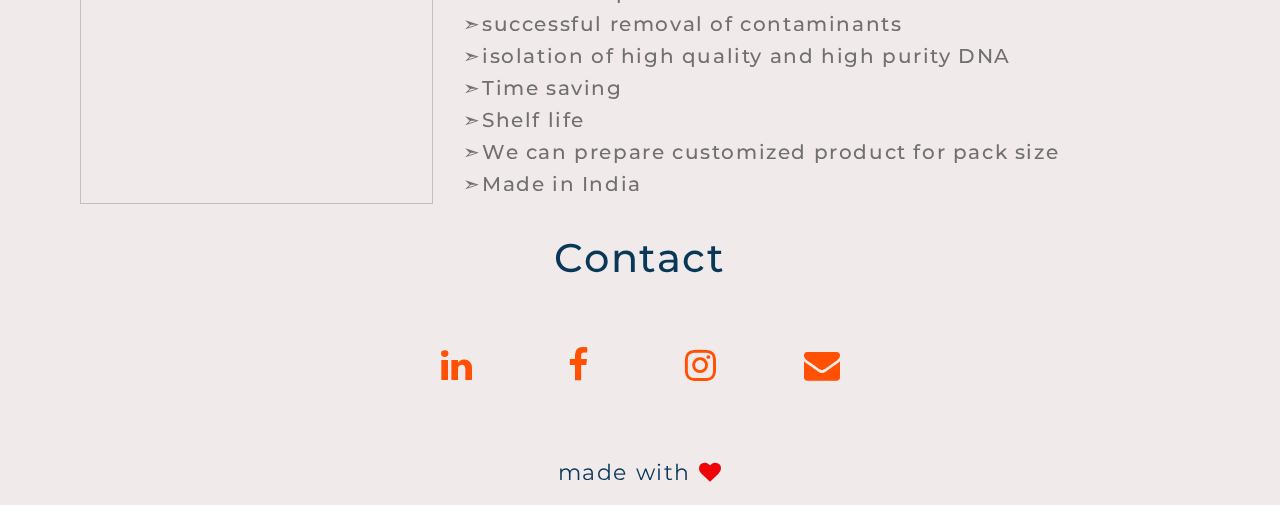
==== commit e75a0be7: "change 1" ====
--- a/services.html
+++ b/services.html
@@ -88,9 +88,7 @@
             <h5 style="color: #707070;"> <span>&#10147;</span>	DNA isolation from plants , bacteria , yeast and fungus </h4>
             <h5 style="color: #707070;"> <span>&#10147;</span>	Characterization of isolates </h5>
             <h5 style="color: #707070;"> <span>&#10147;</span>	Protein analysis ( SDS - PAGE)</h5><br> 
-          </div>
-          
-          
+          </div>  
         </div>
       </div>
 
--- a/css/main.css
+++ b/css/main.css
@@ -84,7 +84,7 @@
     background: white;
 }
 .container-fluid {
-    padding: 60px 50px;
+    padding: 30px 50px;
     padding-top: 50px;
   }
   
@@ -193,14 +193,6 @@
         transition: max-height 0.2s ease-out;
       }
 
-
-      
-
-
-
-
-
-
       .owl-carousel {
         position: relative; }
         .owl-carousel .owl-item {
@@ -283,8 +275,6 @@
           opacity: 0.5;
         }
 
-
-
         .h1{
           margin-bottom: 30px;
         }
@@ -305,8 +295,7 @@
           width: 33%;
         }
           
-          .ftco-section {
-            padding: 7em 0; }
+        
           
            
           #footer {
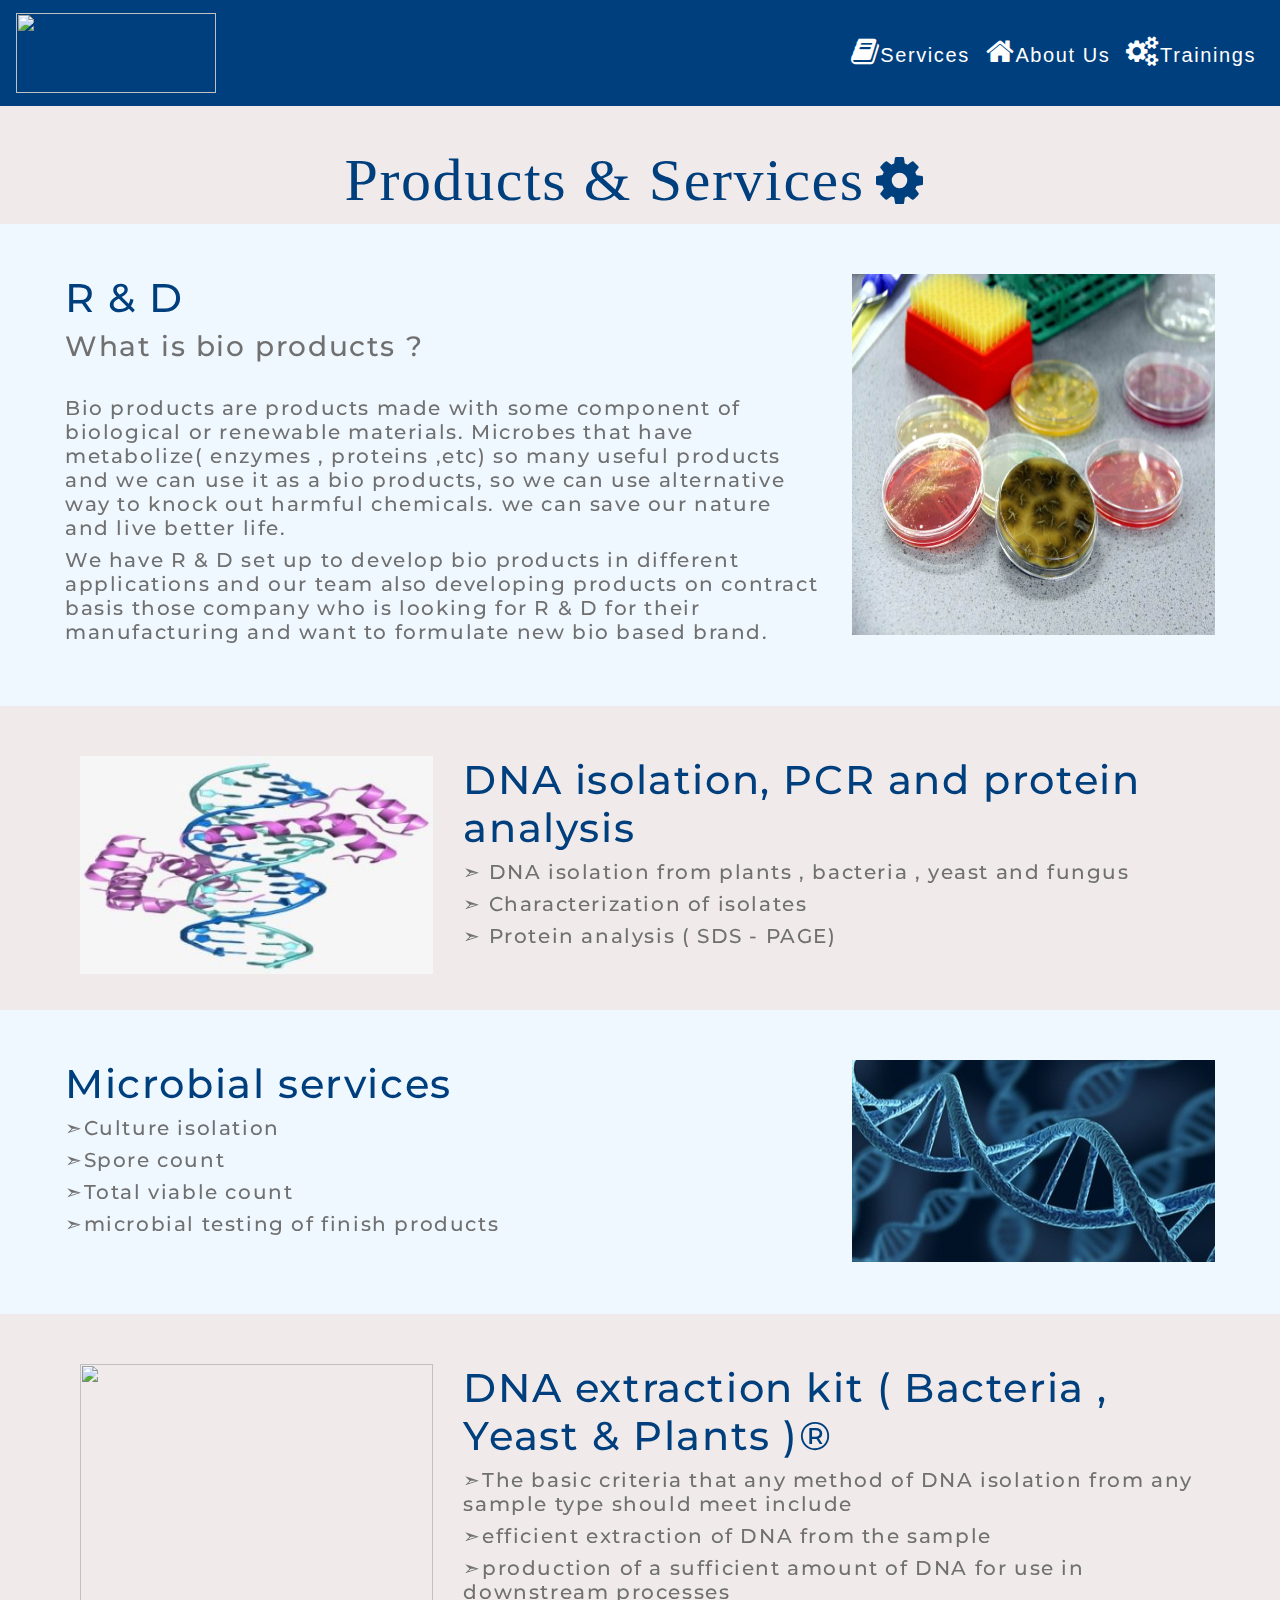
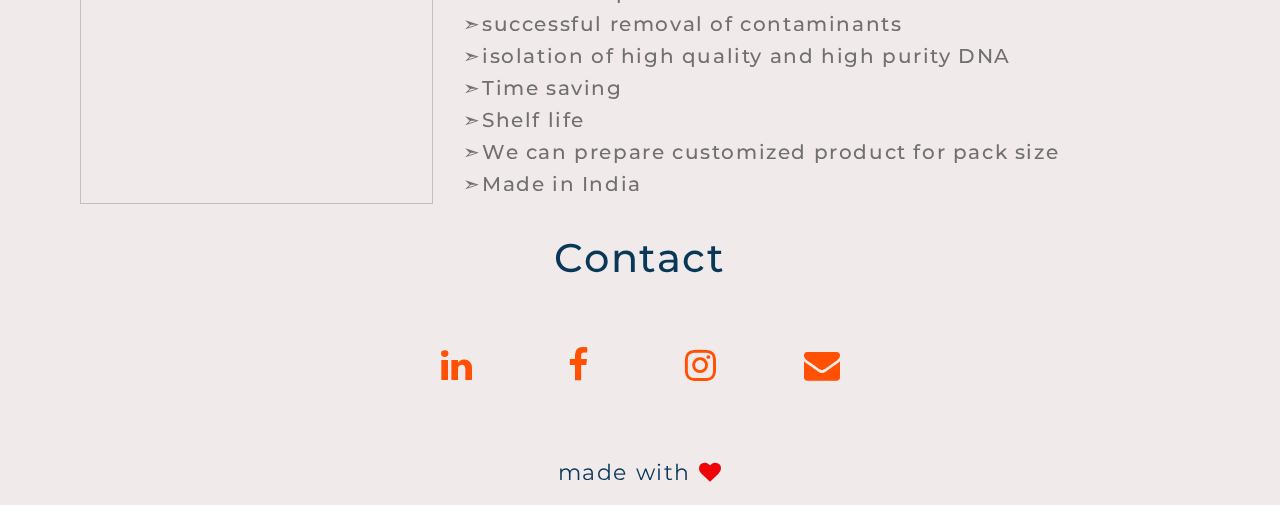
==== commit 5f4548e0: "logo changed" ====
--- a/services.html
+++ b/services.html
@@ -32,7 +32,7 @@
           
           <div class="brand-centered">
           <a class="navbar-brand" href="index.html">
-              <img src="images/Capture.JPG" width="200" height="80" margin-left="50px" alt="">
+              <img src="images/prof1.JPG" width="200" height="80" margin-left="50px" alt="">
           </a>
           </div>
           
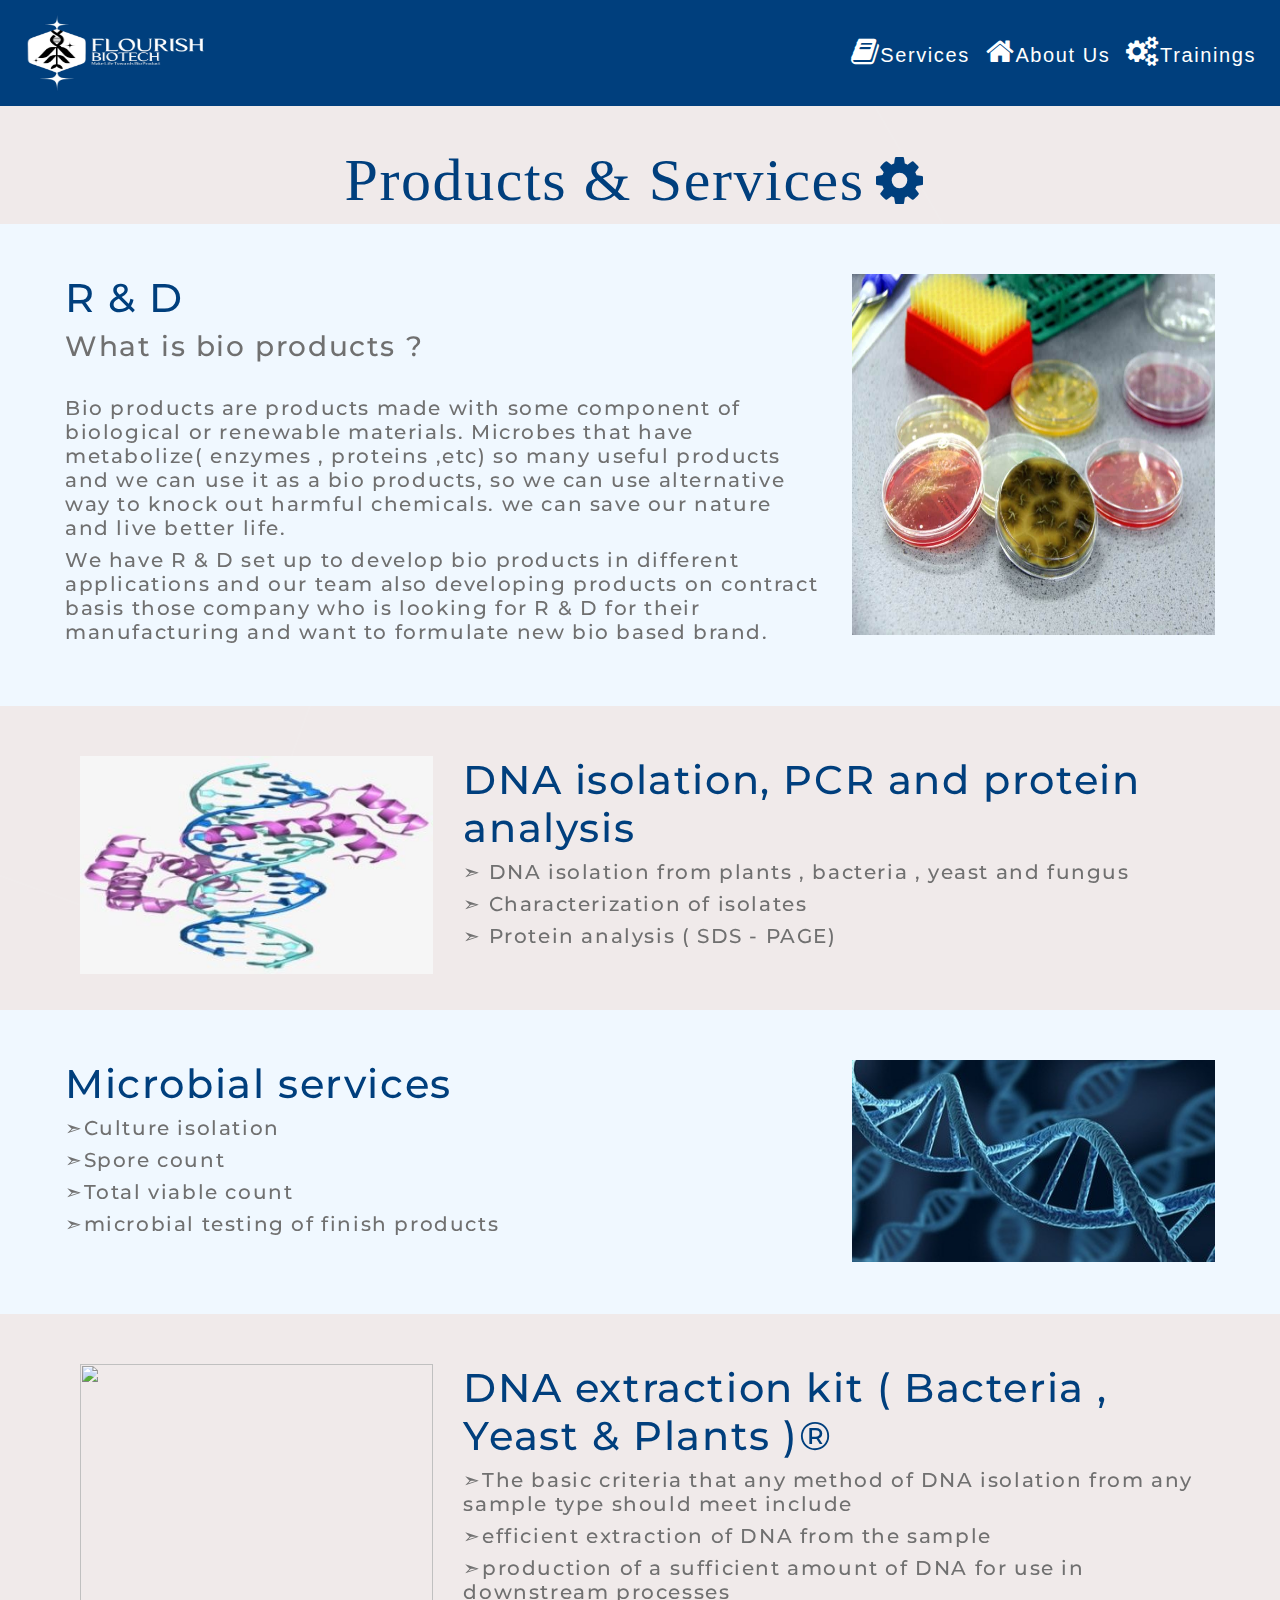
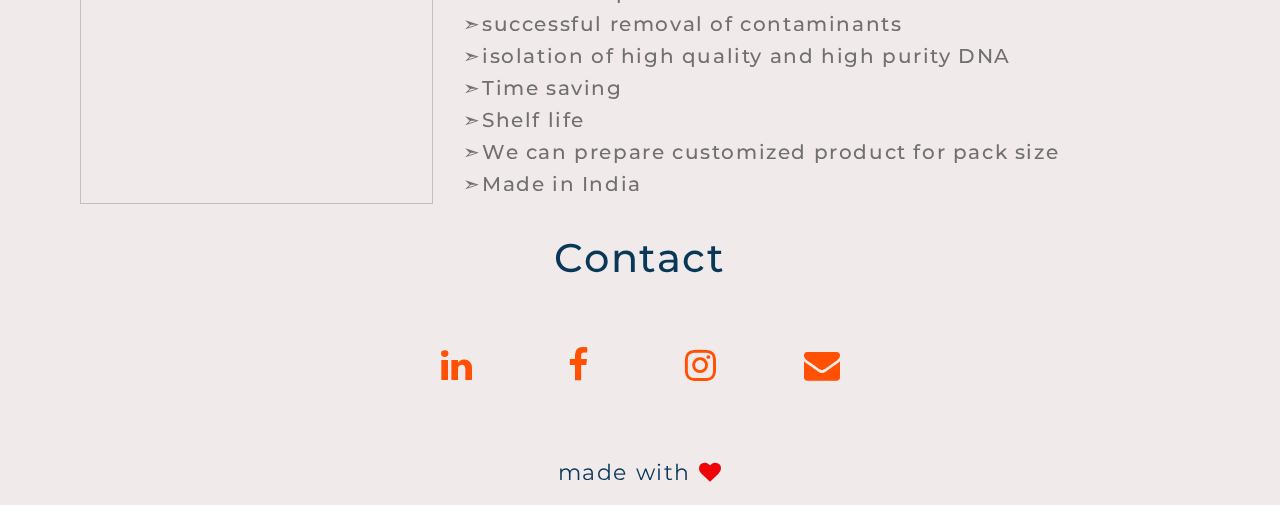
==== commit 2404f574: "image set" ====
--- a/services.html
+++ b/services.html
@@ -32,7 +32,7 @@
           
           <div class="brand-centered">
           <a class="navbar-brand" href="index.html">
-              <img src="images/prof1.JPG" width="200" height="80" margin-left="50px" alt="">
+              <img src="images/prof1.jpg" width="200" height="80" margin-left="50px" alt="">
           </a>
           </div>
           
